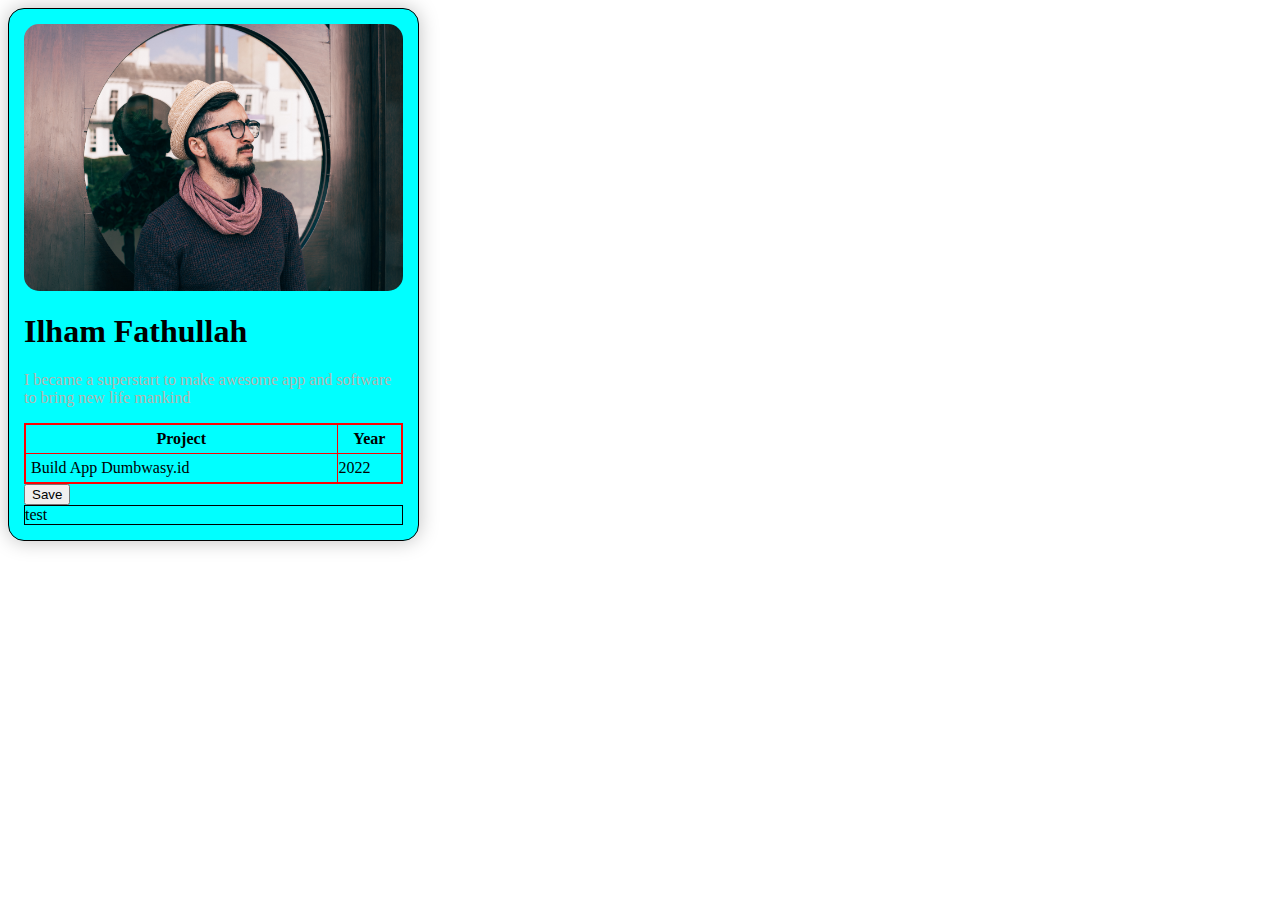
==== index.html @ 15ac2245 "Day 1 - Creating Card" ====
<html>

<head>
    <title>Creating Card</title>
</head>

<body>
    <div class="card" style="
        border: 1px solid black;
        width: 30%;
        padding: 15px;
        border-radius: 16px;
        box-shadow: 0px 0px 20px #00000040;
        background-color: aqua;
    ">
        <div class="image">
            <img src="assets/img/my-img.jpg" style="width: 100%; border-radius: 15px;" />
        </div>
        <div class="title">
            <h1>Ilham Fathullah</h1>
        </div>
        <div class="content">
            <p style="color: rgb(180, 180, 173);">
                I became a superstart to make awesome app and software to bring new life mankind
            </p>
            <table border="1" style="
                width: 100%;
                border-collapse: collapse;
                border: 2px solid red;
            ">
                <tr>
                    <th style="padding:5px;">Project</th>
                    <th>Year</th>
                </tr>
                <tr>
                    <td style="padding:5px;">Build App Dumbwasy.id</td>
                    <td>2022</td>
                </tr>
            </table>
            <button>Save</button>
        </div>

        <div style="border: 1px solid black;">
            test
        </div>
    </div>
</body>

</html>
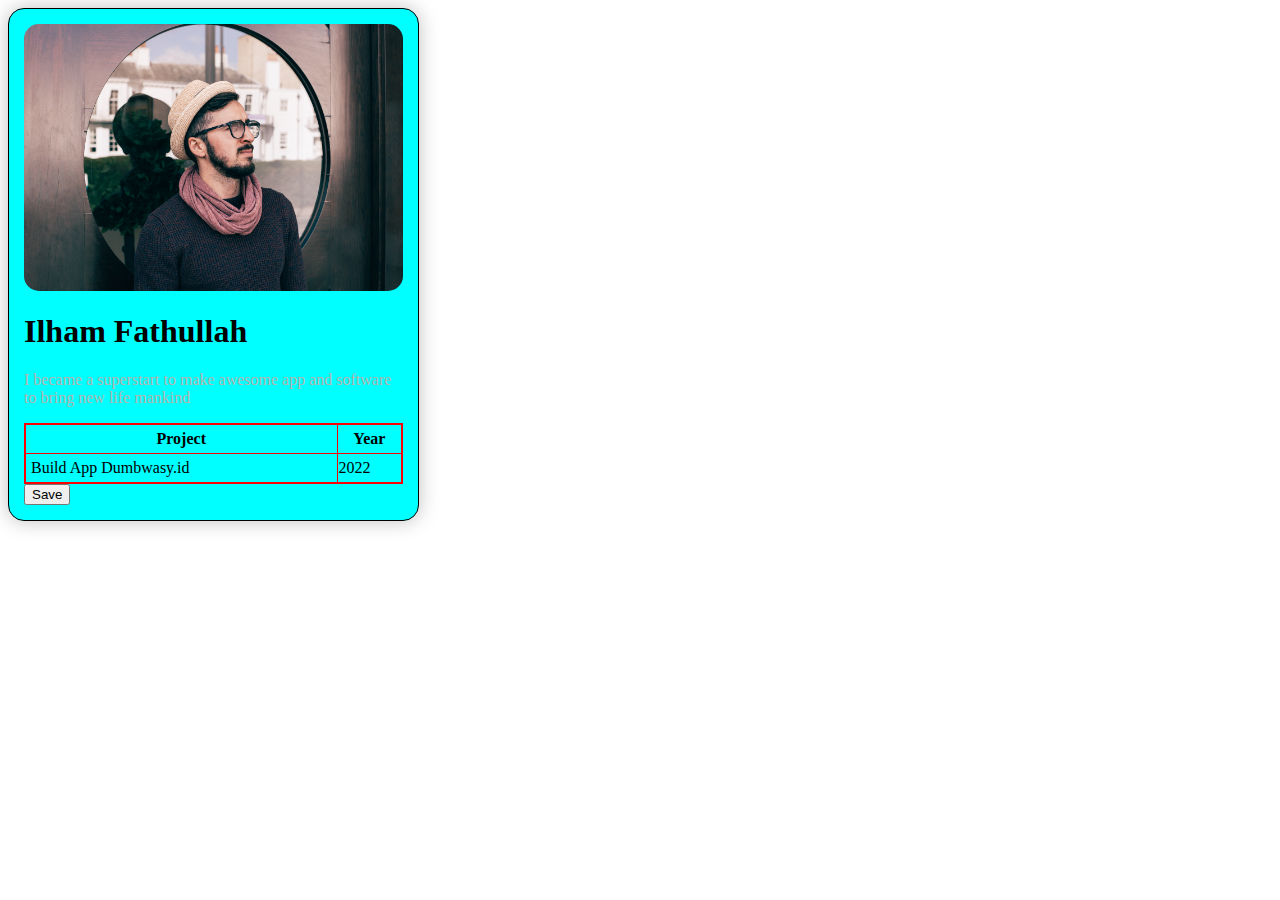
==== commit 3618eb13: "update index.html" ====
--- a/index.html
+++ b/index.html
@@ -39,10 +39,6 @@
             </table>
             <button>Save</button>
         </div>
-
-        <div style="border: 1px solid black;">
-            test
-        </div>
     </div>
 </body>
 
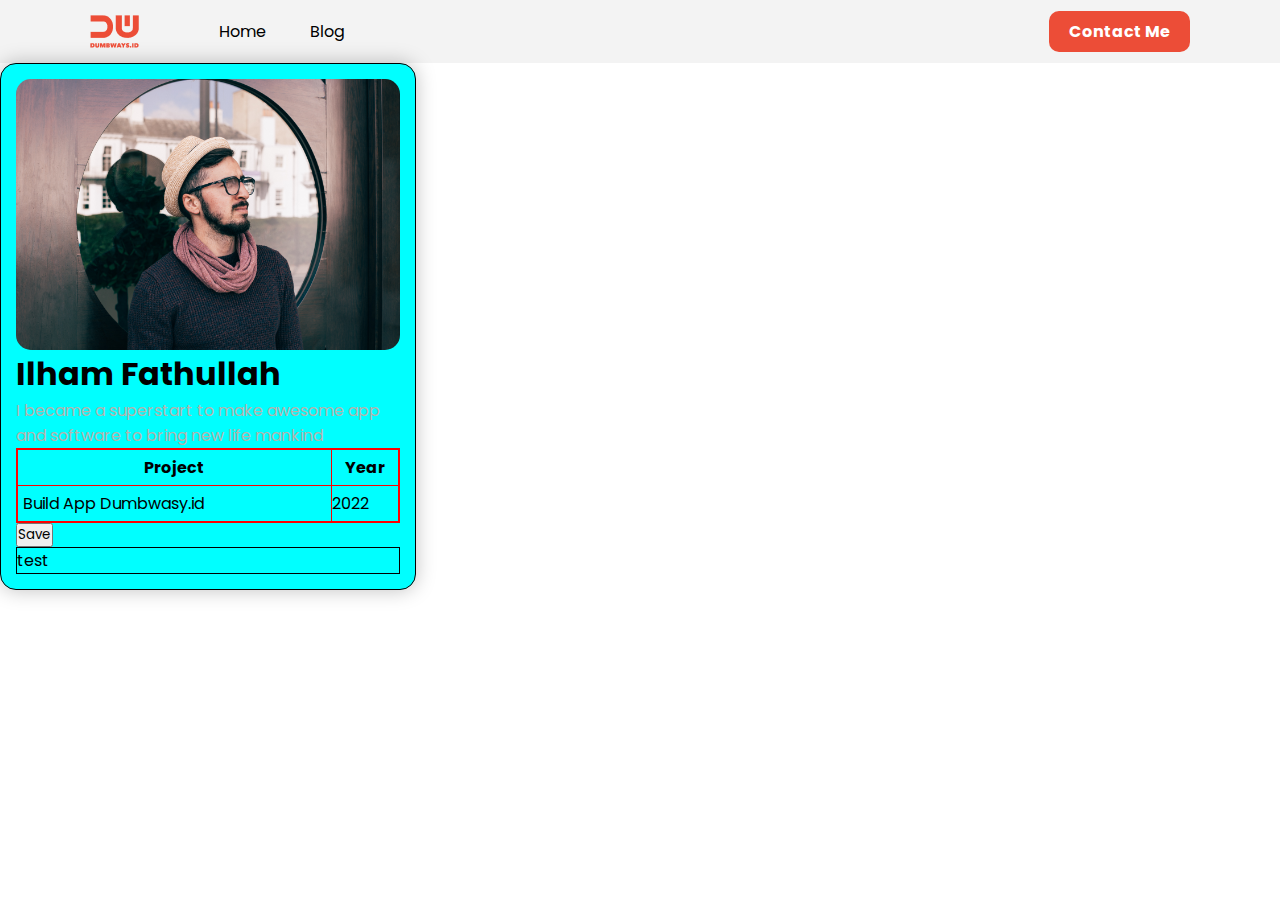
==== commit fbca7594: "Day 2 - Form and Layouting" ====
--- a/index.html
+++ b/index.html
@@ -2,9 +2,30 @@
 
 <head>
     <title>Creating Card</title>
+    <link rel="stylesheet" href="assets/css/style.css">
+
 </head>
 
 <body>
+    <nav>
+        <div class="left-side">
+            <a href="index.html">
+                <img src="assets/img/logo.png" alt="">
+            </a>
+            <ol>
+                <li>
+                    <a href="index.html">Home</a>
+                </li>
+                <li>
+                    <a href="">Blog</a>
+                </li>
+            </ol>
+        </div>
+
+        <div class="right-side">
+            <a href="contact.html">Contact Me</a>
+        </div>
+    </nav>
     <div class="card" style="
         border: 1px solid black;
         width: 30%;
@@ -39,6 +60,10 @@
             </table>
             <button>Save</button>
         </div>
+
+        <div style="border: 1px solid black;">
+            test
+        </div>
     </div>
 </body>
 
--- a/assets/css/style.css
+++ b/assets/css/style.css
@@ -0,0 +1,106 @@
+@import url('https://fonts.googleapis.com/css2?family=Poppins:wght@300&display=swap');
+
+* {
+    font-family: 'Poppins', sans-serif;
+    margin: 0;
+    padding: 0;
+}
+
+/* NAVBAR START */
+nav {
+    display: flex;
+    height: 7vh;
+    background-color: #f3f3f3;
+}
+
+nav div {
+    width: 50%;
+    display: flex;
+    align-items: center;
+}
+
+nav .left-side {
+    padding-left: 90px;
+}
+
+nav .right-side {
+    display: flex;
+    justify-content: flex-end;
+    padding-right: 90px;
+}
+
+nav ol {
+    list-style-type: none;
+    margin-left: 40px;
+}
+
+nav ol li {
+    display: inline;
+    margin-left: 40px;
+}
+
+nav ol li a {
+    text-decoration: none;
+    color: black;
+}
+
+nav .right-side a {
+    text-decoration: none;
+    color: white;
+    padding: 8px 20px;
+    background-color: #ec4d37;
+    border-radius: 10px;
+    border: none;
+    font-weight: 700;
+}
+
+/* NAVBAR END */
+
+
+/* FORM CONTACT ME START */
+.form-contact {
+    height: 93vh;
+    display: flex;
+    justify-content: center;
+    align-items: center;
+}
+
+.form-contact .container-form {
+    /* background-color: aqua; */
+    width: 30%;
+}
+
+.form-contact form label {
+    font-size: 20px;
+    font-weight: 800;
+}
+
+.form-contact form input,
+select,
+textarea {
+    width: 100%;
+    font-size: 20px;
+    font-weight: 500;
+    padding: 8px;
+    margin-top: 5px;
+    margin-bottom: 20px;
+    border: 1px solid #c4c4c4;
+    border-radius: 8px;
+}
+
+.form-contact form textarea {
+    resize: none;
+    height: 100px;
+}
+
+.form-contact form button {
+    padding: 8px 30px;
+    font-size: 17px;
+    background-color: #ec4d37;
+    border-radius: 10px;
+    border: none;
+    color: white;
+    cursor: pointer;
+}
+
+/* FORM CONTACT ME END */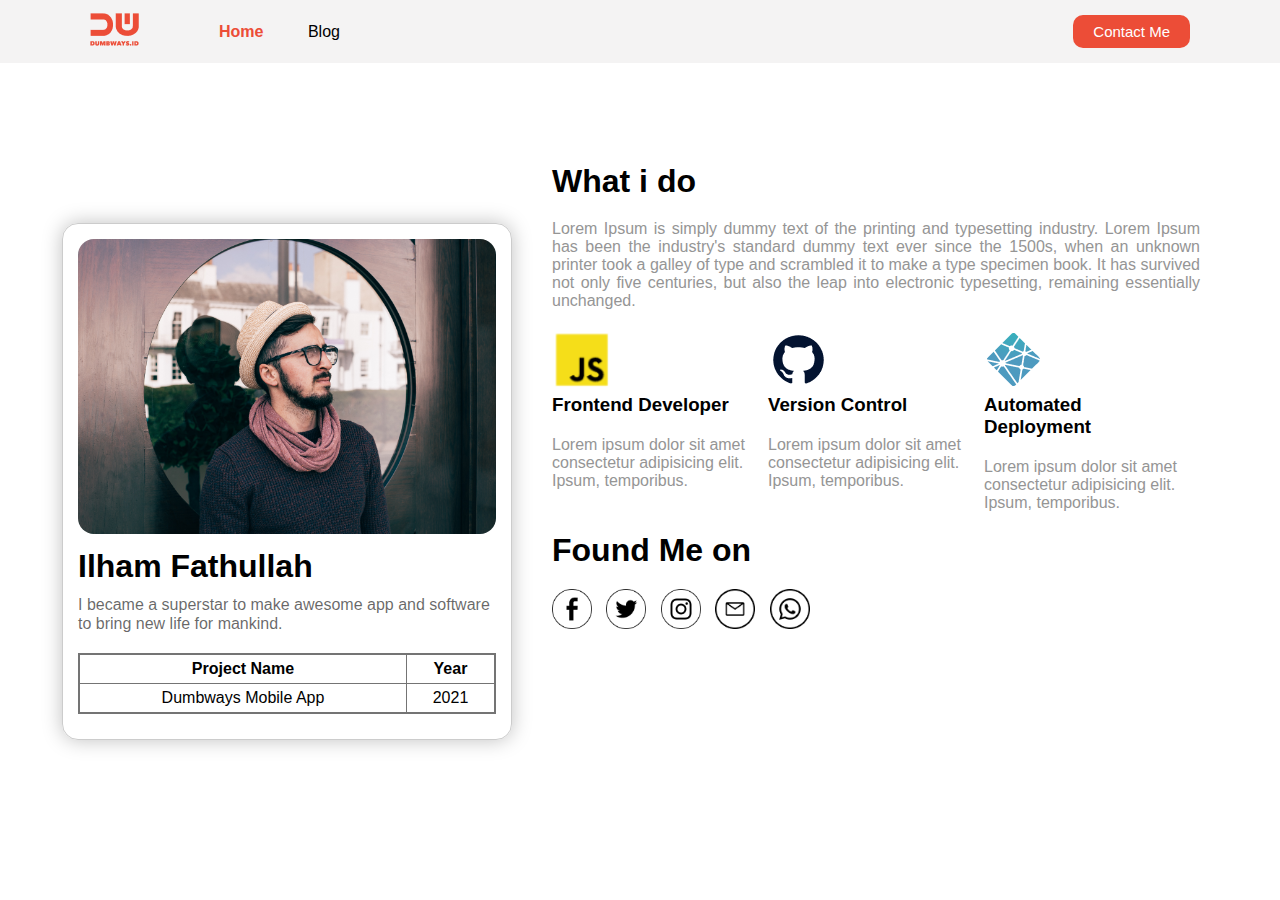
==== commit 7e5c7294: "Day 4 - Blog Page" ====
--- a/index.html
+++ b/index.html
@@ -1,70 +1,107 @@
+<!DOCTYPE html>
 <html>
 
 <head>
-    <title>Creating Card</title>
-    <link rel="stylesheet" href="assets/css/style.css">
-
+  <title>Layouting & Linking</title>
+  <link rel="stylesheet" href="assets/css/style.css" />
 </head>
 
 <body>
-    <nav>
-        <div class="left-side">
-            <a href="index.html">
-                <img src="assets/img/logo.png" alt="">
-            </a>
-            <ol>
-                <li>
-                    <a href="index.html">Home</a>
-                </li>
-                <li>
-                    <a href="">Blog</a>
-                </li>
-            </ol>
+  <!-- NavBar -->
+  <nav>
+    <div class="left-side">
+      <a href="index.html">
+        <img src="assets/img/logo.png" alt="logo" />
+      </a>
+      <ul>
+        <li>
+          <a href="index.html" class="list-active">Home</a>
+        </li>
+        <li>
+          <a href="blog.html">Blog</a>
+        </li>
+      </ul>
+    </div>
+    <div class="right-side">
+      <a href="contact.html"> Contact Me </a>
+    </div>
+  </nav>
+
+  <!-- Card Profile -->
+  <div class="personal">
+    <div class="left">
+      <div class="card">
+        <div class="image">
+          <img src="assets/img/my-img.jpg" alt="my image" />
         </div>
-
-        <div class="right-side">
-            <a href="contact.html">Contact Me</a>
-        </div>
-    </nav>
-    <div class="card" style="
-        border: 1px solid black;
-        width: 30%;
-        padding: 15px;
-        border-radius: 16px;
-        box-shadow: 0px 0px 20px #00000040;
-        background-color: aqua;
-    ">
-        <div class="image">
-            <img src="assets/img/my-img.jpg" style="width: 100%; border-radius: 15px;" />
-        </div>
-        <div class="title">
-            <h1>Ilham Fathullah</h1>
+        <div class="header">
+          <h1>Ilham Fathullah</h1>
         </div>
         <div class="content">
-            <p style="color: rgb(180, 180, 173);">
-                I became a superstart to make awesome app and software to bring new life mankind
+          <p>
+            I became a superstar to make awesome app and software to bring new
+            life for mankind.
+          </p>
+          <table border="1">
+            <tr>
+              <th>Project Name</th>
+              <th>Year</th>
+            </tr>
+            <tr>
+              <td>Dumbways Mobile App</td>
+              <td>2021</td>
+            </tr>
+          </table>
+        </div>
+      </div>
+    </div>
+    <div class="right">
+      <div>
+        <h1>What i do</h1>
+        <p>
+          Lorem Ipsum is simply dummy text of the printing and typesetting
+          industry. Lorem Ipsum has been the industry's standard dummy text
+          ever since the 1500s, when an unknown printer took a galley of type
+          and scrambled it to make a type specimen book. It has survived not
+          only five centuries, but also the leap into electronic typesetting,
+          remaining essentially unchanged.
+        </p>
+        <span class="skill">
+          <span>
+            <img src="assets/img/js.png" alt="" />
+            <h3>Frontend Developer</h3>
+            <p>
+              Lorem ipsum dolor sit amet consectetur adipisicing elit. Ipsum,
+              temporibus.
             </p>
-            <table border="1" style="
-                width: 100%;
-                border-collapse: collapse;
-                border: 2px solid red;
-            ">
-                <tr>
-                    <th style="padding:5px;">Project</th>
-                    <th>Year</th>
-                </tr>
-                <tr>
-                    <td style="padding:5px;">Build App Dumbwasy.id</td>
-                    <td>2022</td>
-                </tr>
-            </table>
-            <button>Save</button>
-        </div>
-
-        <div style="border: 1px solid black;">
-            test
-        </div>
+          </span>
+          <span>
+            <img src="assets/img/git.png" alt="" />
+            <h3>Version Control</h3>
+            <p>
+              Lorem ipsum dolor sit amet consectetur adipisicing elit. Ipsum,
+              temporibus.
+            </p>
+          </span>
+          <span><img src="assets/img/deploy.png" alt="" />
+            <h3>Automated Deployment</h3>
+            <p>
+              Lorem ipsum dolor sit amet consectetur adipisicing elit. Ipsum,
+              temporibus.
+            </p>
+          </span>
+        </span>
+        <h1>Found Me on</h1>
+        <span class="sosmed-list">
+          <a href="facebook.com"><img src="assets/img/facebook.png" alt="facebook" target="_blank" /></a>
+          <a href="twitter.com"><img src="assets/img/twitter.png" alt="twitter" target="_blank" /></a>
+          <a href="instagram.com"><img src="assets/img/instagram.png" alt="instagram" target="_blank" /></a>
+          <a href="mail.com"><img src="assets/img/mail.png" alt="mail" target="_blank" /></a>
+          <a href="wa.me/000000000"><img src="assets/img/whatsapp.png" alt="whatsapp" target="_blank" /></a>
+        </span>
+      </div>
     </div>
+  </div>
 </body>
 
 </html>--- a/assets/css/style.css
+++ b/assets/css/style.css
@@ -1,106 +1,411 @@
-@import url('https://fonts.googleapis.com/css2?family=Poppins:wght@300&display=swap');
-
 * {
-    font-family: 'Poppins', sans-serif;
-    margin: 0;
-    padding: 0;
-}
-
-/* NAVBAR START */
+  margin: 0;
+  padding: 0;
+  box-sizing: border-box;
+  font-family: Arial, Helvetica, sans-serif;
+}
+
+/* Navbar */
 nav {
-    display: flex;
-    height: 7vh;
-    background-color: #f3f3f3;
+  display: flex;
+  background: #f4f3f3;
+  height: 7vh;
 }
 
 nav div {
-    width: 50%;
-    display: flex;
-    align-items: center;
-}
-
-nav .left-side {
-    padding-left: 90px;
-}
-
-nav .right-side {
-    display: flex;
-    justify-content: flex-end;
-    padding-right: 90px;
-}
-
-nav ol {
-    list-style-type: none;
-    margin-left: 40px;
-}
-
-nav ol li {
-    display: inline;
-    margin-left: 40px;
-}
-
-nav ol li a {
-    text-decoration: none;
-    color: black;
+  display: flex;
+  align-items: center;
+  flex: 50%;
+}
+
+nav div.left-side {
+  padding-left: 90px;
+}
+
+nav div.right-side {
+  padding-right: 90px;
+  display: flex;
+  justify-content: flex-end;
+}
+
+nav ul {
+  list-style-type: none;
+  margin-left: 40px;
+}
+
+nav ul li {
+  display: inline;
+  margin-left: 40px;
+}
+
+nav ul li a {
+  color: #000000;
+  text-decoration: none;
+}
+
+nav ul li a.list-active {
+  color: #ec4d37;
+  font-weight: 700;
 }
 
 nav .right-side a {
-    text-decoration: none;
-    color: white;
-    padding: 8px 20px;
-    background-color: #ec4d37;
-    border-radius: 10px;
-    border: none;
-    font-weight: 700;
-}
-
-/* NAVBAR END */
-
-
-/* FORM CONTACT ME START */
+  font-size: 15px;
+  padding: 8px 20px;
+  background-color: #ec4d37;
+  border: none;
+  border-radius: 10px;
+  color: #fff;
+  text-decoration: none;
+}
+
+/* Card Profile */
+
+.personal {
+  display: flex;
+  height: 93vh;
+}
+
+.personal .left {
+  flex: 40%;
+  display: flex;
+  justify-content: flex-end;
+  align-items: center;
+}
+
+.card {
+  width: 450px;
+  border: 1px solid #00000033;
+  border-radius: 16px;
+  padding: 15px 15px 25px 15px;
+  box-shadow: 0px 0px 20px rgba(0, 0, 0, 0.25);
+}
+
+.card .image img {
+  width: 100%;
+  border-radius: 16px;
+}
+
+.card .header h1 {
+  text-align: left;
+  margin: 10px 0;
+}
+
+.card .content p {
+  text-align: left;
+  color: rgba(0, 0, 0, 0.6);
+  line-height: 120%;
+  margin-bottom: 20px;
+}
+
+.card .content table {
+  width: 100%;
+  border: 2px solid rgb(116, 116, 116);
+  border-radius: 1em;
+  border-collapse: collapse;
+}
+
+.card .content table tr th {
+  font-weight: 600;
+  padding: 5px;
+}
+
+.card .content table tr td {
+  font-weight: 300;
+  padding: 5px;
+  text-align: center;
+}
+
+.personal .right {
+  flex: 60%;
+  display: flex;
+  position: relative;
+}
+
+.personal .right div {
+  position: absolute;
+  top: 100px;
+  left: 40px;
+  right: 80px;
+}
+
+.personal .right div p {
+  text-align: justify;
+  color: #959595;
+  margin-top: 20px;
+  margin-bottom: 20px;
+}
+
+.personal .right .skill {
+  display: flex;
+}
+
+.personal .right .skill span {
+  flex: 1;
+  margin-right: 10px;
+}
+
+.personal .right .skill img {
+  width: 60px;
+  height: 60px;
+  object-fit: cover;
+}
+.personal .right .skill p {
+  text-align: left;
+}
+
+.personal .right .sosmed-list {
+  position: absolute;
+  margin-top: 20px;
+}
+
+.personal .right .sosmed-list a {
+  cursor: pointer;
+  margin-right: 10px;
+}
+
+.personal .right .sosmed-list a img {
+  cursor: pointer;
+  width: 40px;
+}
+
+/* Form Contact */
+
 .form-contact {
-    height: 93vh;
-    display: flex;
-    justify-content: center;
-    align-items: center;
-}
-
-.form-contact .container-form {
-    /* background-color: aqua; */
-    width: 30%;
+  height: 93vh;
+  display: flex;
+  justify-content: center;
+  align-items: center;
 }
 
 .form-contact form label {
-    font-size: 20px;
-    font-weight: 800;
+  font-size: 20px;
+  font-weight: 400;
 }
 
 .form-contact form input,
-select,
-textarea {
-    width: 100%;
-    font-size: 20px;
-    font-weight: 500;
-    padding: 8px;
-    margin-top: 5px;
-    margin-bottom: 20px;
-    border: 1px solid #c4c4c4;
-    border-radius: 8px;
+textarea,
+select {
+  width: 100%;
+  font-size: 20px;
+  font-weight: 400;
+  padding: 8px;
+  margin-top: 5px;
+  margin-bottom: 20px;
+  background: #f4f3f3;
+  border: 1px solid #c4c4c4;
+  border-radius: 8px;
 }
 
 .form-contact form textarea {
-    resize: none;
-    height: 100px;
+  height: 100px;
 }
 
 .form-contact form button {
-    padding: 8px 30px;
-    font-size: 17px;
-    background-color: #ec4d37;
-    border-radius: 10px;
-    border: none;
-    color: white;
-    cursor: pointer;
-}
-
-/* FORM CONTACT ME END */+  padding: 8px 30px;
+  font-size: 17px;
+  background: #ec4d37;
+  border-radius: 10px;
+  border: none;
+  color: #fff;
+  cursor: pointer;
+}
+
+/* Blog Form */
+.blog-form {
+  padding: 50px 0;
+  display: flex;
+  justify-content: center;
+}
+
+.blog-form .form-container {
+  width: 500px;
+}
+
+.blog-form .form-container h1 {
+  text-align: center;
+  margin-bottom: 40px;
+}
+
+.blog-form form label {
+  font-size: 20px;
+  font-weight: 400;
+}
+
+.blog-form form input,
+textarea,
+select {
+  width: 100%;
+  font-size: 20px;
+  font-weight: 400;
+  padding: 8px;
+  margin-top: 5px;
+  margin-bottom: 20px;
+  background: #f4f3f3;
+  border: 1px solid #c4c4c4;
+  border-radius: 8px;
+}
+
+.blog-form form textarea {
+  height: 250px;
+}
+
+.blog-form form .input-blog-image-group {
+  width: 100%;
+  font-size: 20px;
+  font-weight: 400;
+  padding: 8px;
+  margin-top: 5px;
+  margin-bottom: 20px;
+  background: #f4f3f3;
+  border: 1px solid #c4c4c4;
+  border-radius: 8px;
+  cursor: pointer;
+}
+
+.blog-form form .input-blog-image-group label p {
+  font-size: 15px;
+}
+
+.blog-form form .input-blog-image-group label {
+  cursor: pointer;
+  display: flex;
+  align-items: center;
+  justify-content: space-between;
+}
+
+.blog-form form .button-group {
+  text-align: right;
+}
+
+.blog-form form button {
+  margin-top: 50px;
+  padding: 8px 20px;
+  font-size: 17px;
+  background: #ec4d37;
+  border-radius: 8px;
+  border: none;
+  color: #fff;
+  cursor: pointer;
+}
+
+.blog hr {
+  border: 1px solid #dbdbdb;
+  width: 80%;
+  margin-right: auto;
+  margin-left: auto;
+}
+
+/* Blog list */
+.blog .blog-list {
+  margin-top: 80px;
+  margin-bottom: 80px;
+  display: flex;
+  align-items: center;
+  flex-direction: column;
+}
+
+.blog .blog-list .blog-list-item {
+  width: 80%;
+  padding: 15px;
+  margin-bottom: 20px;
+  border: 2px solid #dbdbdb;
+  border-radius: 8px;
+  display: flex;
+}
+
+.blog .blog-list .blog-list-item .blog-image {
+  flex: 1;
+}
+
+.blog .blog-list .blog-list-item .blog-image img {
+  width: 100%;
+  height: 300px;
+  object-fit: cover;
+}
+
+.blog .blog-list .blog-list-item .blog-content {
+  padding-left: 20px;
+  flex: 2;
+}
+
+.blog .blog-list .btn-group {
+  text-align: right;
+  margin-bottom: 20px;
+}
+
+.blog .blog-list .btn-group .btn-edit {
+  padding: 5px 10px;
+  border: 0;
+  border-radius: 4px;
+  background: #dbdbdb;
+}
+
+.blog .blog-list .btn-group .btn-post {
+  padding: 5px 10px;
+  border: 0;
+  border-radius: 4px;
+  background: #ec4d37;
+  color: #fff;
+}
+
+.blog .blog-list h1 a {
+  text-decoration: none;
+  color: #000000;
+}
+
+.blog .blog-list .detail-blog-content {
+  font-weight: 300;
+  font-size: 12px;
+  line-height: 20px;
+}
+
+.blog .blog-list .blog-list-item p {
+  margin-top: 20px;
+  font-weight: normal;
+  font-size: 14px;
+  line-height: 20px;
+  text-align: justify;
+}
+
+/* Blog Detail */
+.blog-detail {
+  display: flex;
+  justify-content: center;
+}
+
+.blog-detail-container {
+  width: 80%;
+  margin: 40px 0;
+}
+
+.blog-detail-container img {
+  width: 100%;
+}
+
+.blog-detail-container h1 {
+  font-style: normal;
+  font-weight: 800;
+  font-size: 44px;
+  line-height: 120%;
+  margin-bottom: 15px;
+}
+
+.blog-detail-container .author {
+  font-weight: 100;
+  font-size: 20px;
+  line-height: 120%;
+  margin-bottom: 20px;
+}
+
+.blog-detail-container p {
+  margin-top: 40px;
+  font-style: normal;
+  font-weight: normal;
+  font-size: 24px;
+  line-height: 140%;
+  text-align: justify;
+}
+
+#test img{
+  margin-bottom: 20px;
+}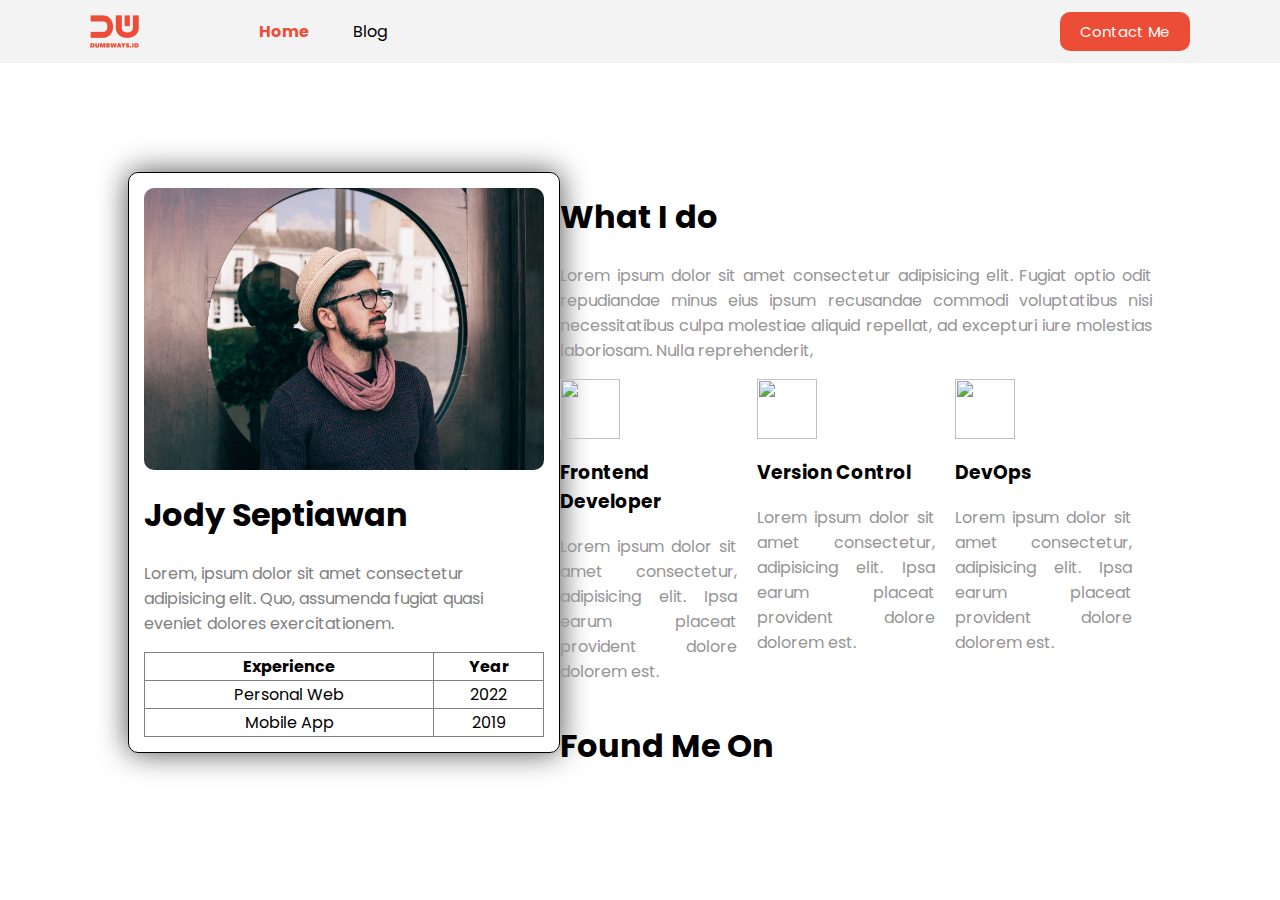
==== commit da780c6f: "update" ====
--- a/index.html
+++ b/index.html
@@ -1,107 +1,107 @@
-<!DOCTYPE html>
 <html>
 
 <head>
-  <title>Layouting & Linking</title>
-  <link rel="stylesheet" href="assets/css/style.css" />
+    <title>Personal Web - Beranda</title>
+    <link rel="stylesheet" href="assets/css/style.css" />
+    <link rel="stylesheet" href="https://cdnjs.cloudflare.com/ajax/libs/font-awesome/6.1.1/css/all.min.css"
+        integrity="sha512-KfkfwYDsLkIlwQp6LFnl8zNdLGxu9YAA1QvwINks4PhcElQSvqcyVLLD9aMhXd13uQjoXtEKNosOWaZqXgel0g=="
+        crossorigin="anonymous" referrerpolicy="no-referrer" />
 </head>
 
 <body>
-  <!-- NavBar -->
-  <nav>
-    <div class="left-side">
-      <a href="index.html">
-        <img src="assets/img/logo.png" alt="logo" />
-      </a>
-      <ul>
-        <li>
-          <a href="index.html" class="list-active">Home</a>
-        </li>
-        <li>
-          <a href="blog.html">Blog</a>
-        </li>
-      </ul>
+    <nav>
+        <div class="left-side">
+            <a href="index.html"><img src="assets/img/logo.png" alt="" /></a>
+            <ul>
+                <li><a href="#" class="active">Home</a></li>
+                <li><a href="#">Blog</a></li>
+            </ul>
+        </div>
+
+        <div class="right-side">
+            <a href="contact-me.html">Contact Me</a>
+        </div>
+    </nav>
+
+    <div class="personal">
+
+        <div class="container-content">
+
+            <div class="left">
+                <div class="card" style="
+                    border: 1px solid black;
+                    width: 400px;
+                    padding: 15px;
+                    box-shadow: 0px 0px 30px rgb(79, 79, 79);
+                    border-radius: 10px;
+                    ">
+                    <img src="assets/img/my-img.jpg" style="width: 100%; border-radius: 10px" />
+                    <h1>Jody Septiawan</h1>
+                    <p style="color: grey">
+                        Lorem, ipsum dolor sit amet consectetur adipisicing elit. Quo, assumenda
+                        fugiat quasi eveniet dolores exercitationem.
+                    </p>
+
+                    <table border="1" style="width: 100%; border-collapse: collapse;">
+                        <thead>
+                            <tr>
+                                <th>Experience</th>
+                                <th>Year</th>
+                            </tr>
+                        </thead>
+                        <tbody>
+                            <tr>
+                                <td style="text-align: center;">Personal Web</td>
+                                <td style="text-align: center;">2022</td>
+                            </tr>
+                            <tr>
+                                <td style="text-align: center;">Mobile App</td>
+                                <td style="text-align: center;">2019</td>
+                            </tr>
+
+                        </tbody>
+                    </table>
+                </div>
+            </div>
+            <div class="right">
+                <h1>What I do</h1>
+                <p>Lorem ipsum dolor sit amet consectetur adipisicing elit. Fugiat optio odit repudiandae minus eius
+                    ipsum recusandae commodi voluptatibus nisi necessitatibus culpa molestiae aliquid repellat, ad
+                    excepturi iure molestias laboriosam. Nulla reprehenderit,</p>
+                <div class="skill">
+                    <div>
+                        <img src="assets/js.png" alt="">
+                        <h3>Frontend Developer</h3>
+                        <p>Lorem ipsum dolor sit amet consectetur, adipisicing elit. Ipsa earum placeat provident dolore
+                            dolorem est.</p>
+                    </div>
+                    <div>
+                        <img src="assets/git.png" alt="">
+                        <h3>Version Control</h3>
+                        <p>Lorem ipsum dolor sit amet consectetur, adipisicing elit. Ipsa earum placeat provident dolore
+                            dolorem est.</p>
+                    </div>
+                    <div>
+                        <img src="assets/deploy.png" alt="">
+                        <h3>DevOps</h3>
+                        <p>Lorem ipsum dolor sit amet consectetur, adipisicing elit. Ipsa earum placeat provident dolore
+                            dolorem est.</p>
+                    </div>
+                </div>
+                <div class="sosmed">
+                    <h1>Found Me On</h1>
+                    <a href="https://www.facebook.com">
+                        <i class="fa-brands fa-facebook-f"></i>
+                    </a>
+                    <i class="fa-brands fa-twitter"></i>
+                    <i class="fa-brands fa-instagram"></i>
+                </div>
+            </div>
+
+        </div>
     </div>
-    <div class="right-side">
-      <a href="contact.html"> Contact Me </a>
+
     </div>
-  </nav>
-
-  <!-- Card Profile -->
-  <div class="personal">
-    <div class="left">
-      <div class="card">
-        <div class="image">
-          <img src="assets/img/my-img.jpg" alt="my image" />
-        </div>
-        <div class="header">
-          <h1>Ilham Fathullah</h1>
-        </div>
-        <div class="content">
-          <p>
-            I became a superstar to make awesome app and software to bring new
-            life for mankind.
-          </p>
-          <table border="1">
-            <tr>
-              <th>Project Name</th>
-              <th>Year</th>
-            </tr>
-            <tr>
-              <td>Dumbways Mobile App</td>
-              <td>2021</td>
-            </tr>
-          </table>
-        </div>
-      </div>
-    </div>
-    <div class="right">
-      <div>
-        <h1>What i do</h1>
-        <p>
-          Lorem Ipsum is simply dummy text of the printing and typesetting
-          industry. Lorem Ipsum has been the industry's standard dummy text
-          ever since the 1500s, when an unknown printer took a galley of type
-          and scrambled it to make a type specimen book. It has survived not
-          only five centuries, but also the leap into electronic typesetting,
-          remaining essentially unchanged.
-        </p>
-        <span class="skill">
-          <span>
-            <img src="assets/img/js.png" alt="" />
-            <h3>Frontend Developer</h3>
-            <p>
-              Lorem ipsum dolor sit amet consectetur adipisicing elit. Ipsum,
-              temporibus.
-            </p>
-          </span>
-          <span>
-            <img src="assets/img/git.png" alt="" />
-            <h3>Version Control</h3>
-            <p>
-              Lorem ipsum dolor sit amet consectetur adipisicing elit. Ipsum,
-              temporibus.
-            </p>
-          </span>
-          <span><img src="assets/img/deploy.png" alt="" />
-            <h3>Automated Deployment</h3>
-            <p>
-              Lorem ipsum dolor sit amet consectetur adipisicing elit. Ipsum,
-              temporibus.
-            </p>
-          </span>
-        </span>
-        <h1>Found Me on</h1>
-        <span class="sosmed-list">
-          <a href="facebook.com"><img src="assets/img/facebook.png" alt="facebook" target="_blank" /></a>
-          <a href="twitter.com"><img src="assets/img/twitter.png" alt="twitter" target="_blank" /></a>
-          <a href="instagram.com"><img src="assets/img/instagram.png" alt="instagram" target="_blank" /></a>
-          <a href="mail.com"><img src="assets/img/mail.png" alt="mail" target="_blank" /></a>
-          <a href="wa.me/000000000"><img src="assets/img/whatsapp.png" alt="whatsapp" target="_blank" /></a>
-        </span>
-      </div>
-    </div>
-  </div>
 </body>
 
 </html>--- a/assets/css/style.css
+++ b/assets/css/style.css
@@ -1,411 +1,108 @@
-* {
-  margin: 0;
-  padding: 0;
-  box-sizing: border-box;
-  font-family: Arial, Helvetica, sans-serif;
+@import url('https://fonts.googleapis.com/css2?family=Poppins:ital,wght@0,100;0,200;0,300;0,400;0,500;0,600;0,700;0,800;0,900;1,100;1,200;1,300;1,400;1,500;1,600;1,700;1,800;1,900&display=swap');
+
+body {
+    margin: 0;
+    font-family: 'Poppins', sans-serif;
 }
 
-/* Navbar */
 nav {
-  display: flex;
-  background: #f4f3f3;
-  height: 7vh;
+    background-color: #f4f3f3;
+    height: 7vh;
+    display: flex;
 }
 
 nav div {
-  display: flex;
-  align-items: center;
-  flex: 50%;
+    display: flex;
+    align-items: center;
 }
 
-nav div.left-side {
-  padding-left: 90px;
+nav .left-side {
+    flex: 50%;
+    padding-left: 90px;
 }
 
-nav div.right-side {
-  padding-right: 90px;
-  display: flex;
-  justify-content: flex-end;
+nav .right-side {
+    flex: 50%;
+    padding-right: 90px;
+    justify-content: flex-end;
 }
 
 nav ul {
-  list-style-type: none;
-  margin-left: 40px;
+    list-style-type: none;
+    margin-left: 40px;
 }
 
 nav ul li {
-  display: inline;
-  margin-left: 40px;
+    display: inline;
+    margin-left: 40px;
 }
 
 nav ul li a {
-  color: #000000;
-  text-decoration: none;
+    color: black;
+    text-decoration: none;
 }
 
-nav ul li a.list-active {
-  color: #ec4d37;
-  font-weight: 700;
+nav ul li a.active {
+    color: #ec4d37;
+    font-weight: 700;
 }
 
 nav .right-side a {
-  font-size: 15px;
-  padding: 8px 20px;
-  background-color: #ec4d37;
-  border: none;
-  border-radius: 10px;
-  color: #fff;
-  text-decoration: none;
+    font-size: 15px;
+    padding: 8px 20px;
+    background-color: #ec4d37;
+    border: none;
+    border-radius: 10px;
+    color: white;
+    text-decoration: none;
 }
 
-/* Card Profile */
-
 .personal {
-  display: flex;
-  height: 93vh;
+    height: 93vh;
+    display: flex;
+    align-items: center;
+    justify-content: center;
 }
 
-.personal .left {
-  flex: 40%;
-  display: flex;
-  justify-content: flex-end;
-  align-items: center;
+.container-content {
+    padding: 10px;
+    width: 80%;
+    display: flex;
 }
 
-.card {
-  width: 450px;
-  border: 1px solid #00000033;
-  border-radius: 16px;
-  padding: 15px 15px 25px 15px;
-  box-shadow: 0px 0px 20px rgba(0, 0, 0, 0.25);
+.container-content .left {
+    flex: 40%;
+    /* background-color: darkgoldenrod; */
 }
 
-.card .image img {
-  width: 100%;
-  border-radius: 16px;
+.container-content .right {
+    flex: 60%;
+    /* background-color: rgb(243, 210, 243); */
 }
 
-.card .header h1 {
-  text-align: left;
-  margin: 10px 0;
+.container-content .right p {
+    color: #959595;
+    text-align: justify;
 }
 
-.card .content p {
-  text-align: left;
-  color: rgba(0, 0, 0, 0.6);
-  line-height: 120%;
-  margin-bottom: 20px;
+.container-content .right .skill {
+    display: flex;
 }
 
-.card .content table {
-  width: 100%;
-  border: 2px solid rgb(116, 116, 116);
-  border-radius: 1em;
-  border-collapse: collapse;
+.container-content .right .skill div {
+    margin-right: 20px;
 }
 
-.card .content table tr th {
-  font-weight: 600;
-  padding: 5px;
+.container-content .right .skill img {
+    width: 60px;
+    height: 60px;
 }
 
-.card .content table tr td {
-  font-weight: 300;
-  padding: 5px;
-  text-align: center;
+.container-content .right .sosmed i {
+    margin-right: 10px;
 }
 
-.personal .right {
-  flex: 60%;
-  display: flex;
-  position: relative;
-}
-
-.personal .right div {
-  position: absolute;
-  top: 100px;
-  left: 40px;
-  right: 80px;
-}
-
-.personal .right div p {
-  text-align: justify;
-  color: #959595;
-  margin-top: 20px;
-  margin-bottom: 20px;
-}
-
-.personal .right .skill {
-  display: flex;
-}
-
-.personal .right .skill span {
-  flex: 1;
-  margin-right: 10px;
-}
-
-.personal .right .skill img {
-  width: 60px;
-  height: 60px;
-  object-fit: cover;
-}
-.personal .right .skill p {
-  text-align: left;
-}
-
-.personal .right .sosmed-list {
-  position: absolute;
-  margin-top: 20px;
-}
-
-.personal .right .sosmed-list a {
-  cursor: pointer;
-  margin-right: 10px;
-}
-
-.personal .right .sosmed-list a img {
-  cursor: pointer;
-  width: 40px;
-}
-
-/* Form Contact */
-
-.form-contact {
-  height: 93vh;
-  display: flex;
-  justify-content: center;
-  align-items: center;
-}
-
-.form-contact form label {
-  font-size: 20px;
-  font-weight: 400;
-}
-
-.form-contact form input,
-textarea,
-select {
-  width: 100%;
-  font-size: 20px;
-  font-weight: 400;
-  padding: 8px;
-  margin-top: 5px;
-  margin-bottom: 20px;
-  background: #f4f3f3;
-  border: 1px solid #c4c4c4;
-  border-radius: 8px;
-}
-
-.form-contact form textarea {
-  height: 100px;
-}
-
-.form-contact form button {
-  padding: 8px 30px;
-  font-size: 17px;
-  background: #ec4d37;
-  border-radius: 10px;
-  border: none;
-  color: #fff;
-  cursor: pointer;
-}
-
-/* Blog Form */
-.blog-form {
-  padding: 50px 0;
-  display: flex;
-  justify-content: center;
-}
-
-.blog-form .form-container {
-  width: 500px;
-}
-
-.blog-form .form-container h1 {
-  text-align: center;
-  margin-bottom: 40px;
-}
-
-.blog-form form label {
-  font-size: 20px;
-  font-weight: 400;
-}
-
-.blog-form form input,
-textarea,
-select {
-  width: 100%;
-  font-size: 20px;
-  font-weight: 400;
-  padding: 8px;
-  margin-top: 5px;
-  margin-bottom: 20px;
-  background: #f4f3f3;
-  border: 1px solid #c4c4c4;
-  border-radius: 8px;
-}
-
-.blog-form form textarea {
-  height: 250px;
-}
-
-.blog-form form .input-blog-image-group {
-  width: 100%;
-  font-size: 20px;
-  font-weight: 400;
-  padding: 8px;
-  margin-top: 5px;
-  margin-bottom: 20px;
-  background: #f4f3f3;
-  border: 1px solid #c4c4c4;
-  border-radius: 8px;
-  cursor: pointer;
-}
-
-.blog-form form .input-blog-image-group label p {
-  font-size: 15px;
-}
-
-.blog-form form .input-blog-image-group label {
-  cursor: pointer;
-  display: flex;
-  align-items: center;
-  justify-content: space-between;
-}
-
-.blog-form form .button-group {
-  text-align: right;
-}
-
-.blog-form form button {
-  margin-top: 50px;
-  padding: 8px 20px;
-  font-size: 17px;
-  background: #ec4d37;
-  border-radius: 8px;
-  border: none;
-  color: #fff;
-  cursor: pointer;
-}
-
-.blog hr {
-  border: 1px solid #dbdbdb;
-  width: 80%;
-  margin-right: auto;
-  margin-left: auto;
-}
-
-/* Blog list */
-.blog .blog-list {
-  margin-top: 80px;
-  margin-bottom: 80px;
-  display: flex;
-  align-items: center;
-  flex-direction: column;
-}
-
-.blog .blog-list .blog-list-item {
-  width: 80%;
-  padding: 15px;
-  margin-bottom: 20px;
-  border: 2px solid #dbdbdb;
-  border-radius: 8px;
-  display: flex;
-}
-
-.blog .blog-list .blog-list-item .blog-image {
-  flex: 1;
-}
-
-.blog .blog-list .blog-list-item .blog-image img {
-  width: 100%;
-  height: 300px;
-  object-fit: cover;
-}
-
-.blog .blog-list .blog-list-item .blog-content {
-  padding-left: 20px;
-  flex: 2;
-}
-
-.blog .blog-list .btn-group {
-  text-align: right;
-  margin-bottom: 20px;
-}
-
-.blog .blog-list .btn-group .btn-edit {
-  padding: 5px 10px;
-  border: 0;
-  border-radius: 4px;
-  background: #dbdbdb;
-}
-
-.blog .blog-list .btn-group .btn-post {
-  padding: 5px 10px;
-  border: 0;
-  border-radius: 4px;
-  background: #ec4d37;
-  color: #fff;
-}
-
-.blog .blog-list h1 a {
-  text-decoration: none;
-  color: #000000;
-}
-
-.blog .blog-list .detail-blog-content {
-  font-weight: 300;
-  font-size: 12px;
-  line-height: 20px;
-}
-
-.blog .blog-list .blog-list-item p {
-  margin-top: 20px;
-  font-weight: normal;
-  font-size: 14px;
-  line-height: 20px;
-  text-align: justify;
-}
-
-/* Blog Detail */
-.blog-detail {
-  display: flex;
-  justify-content: center;
-}
-
-.blog-detail-container {
-  width: 80%;
-  margin: 40px 0;
-}
-
-.blog-detail-container img {
-  width: 100%;
-}
-
-.blog-detail-container h1 {
-  font-style: normal;
-  font-weight: 800;
-  font-size: 44px;
-  line-height: 120%;
-  margin-bottom: 15px;
-}
-
-.blog-detail-container .author {
-  font-weight: 100;
-  font-size: 20px;
-  line-height: 120%;
-  margin-bottom: 20px;
-}
-
-.blog-detail-container p {
-  margin-top: 40px;
-  font-style: normal;
-  font-weight: normal;
-  font-size: 24px;
-  line-height: 140%;
-  text-align: justify;
-}
-
-#test img{
-  margin-bottom: 20px;
+.container-content .right .sosmed a {
+    color: black;
+    text-decoration: none;
 }